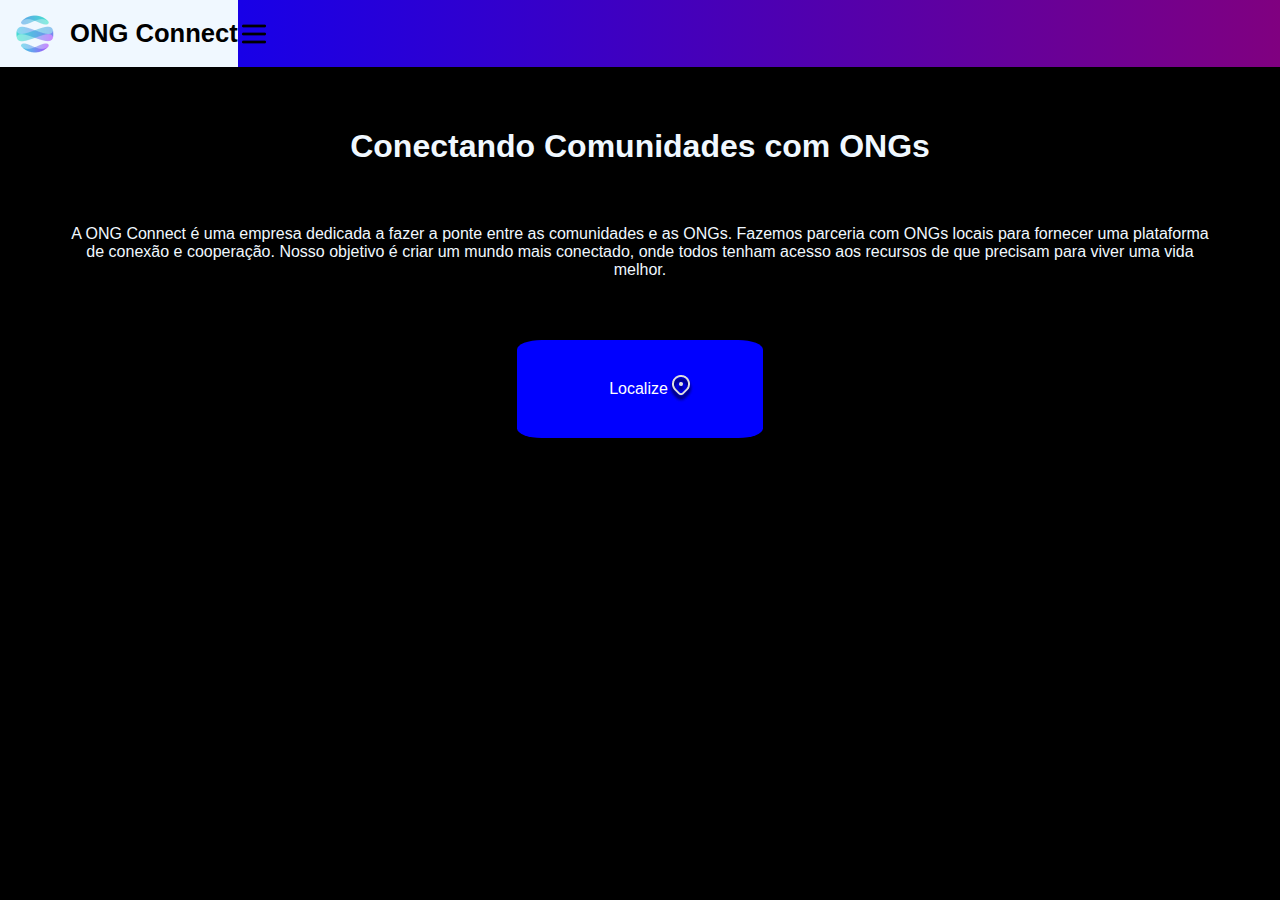
==== ONG_Connect-main/projeto1/index.html @ e8c93a02 "Add files via upload" ====
<!DOCTYPE html>
<html lang="pt-br">
<head>
    <meta charset="UTF-8">
    <meta name="viewport" content="width=device-width, initial-scale=1.0">
    <link rel="stylesheet" href="style.css">
    <title>ONG Connect</title>
</head>
<body>

    <header>

        <div class="titulo">
            <img src="imagens/logo 3.png" alt="logo">
            <h1>ONG Connect</h1>
        </div>

        <img src="imagens/Burger-Nav.png" alt="">
        
    </header>

    <main>

        <section class="inicio">

        <h1>Conectando Comunidades com ONGs</h1>
        
        <p>A ONG Connect é uma empresa dedicada a fazer a ponte entre as comunidades e as ONGs. Fazemos parceria com ONGs locais para fornecer uma plataforma de conexão e cooperação. Nosso objetivo é criar um mundo mais conectado, onde todos tenham acesso aos recursos de que precisam para viver uma vida melhor.</p>
    
        <a href="#" class="botao-localize">Localize <img src="imagens/icon.png" alt=""></a>
        
        
        </section>

    </main>
    
    <footer>

    </footer>

</body>
</html>
---- ONG_Connect-main/projeto1/style.css ----
*{
    margin: 0px;
    padding: 0px;
}

body{
    box-sizing: border-box;
    height: 100vh;
    width: 100vw;
    background-color: black;

}

header{
    display: flex;
    align-items: center;
    width: 100%;
    background: linear-gradient(to right, blue, purple);
}

header > h1 {
        color: white;
        font-family: 'Segoe UI', Tahoma, Geneva, Verdana, sans-serif, Courier, monospace;
}



.titulo{
    display: flex;
    justify-content: center;
    align-items: center;
    font-family: 'Gill Sans', 'Gill Sans MT', Calibri, 'Trebuchet MS', sans-serif;
    background-color: aliceblue;
    font-size: 80%;
}

main{
    background-color: black;
    text-align: center;
    height: 80%;
}

section.inicio{
    display: flex;
    flex-direction: column;
    height: 60%;
    justify-content: space-evenly;
    padding: 0px 5%;
    color: aliceblue;
    font-family:'Gill Sans', 'Gill Sans MT', Calibri, 'Trebuchet MS', sans-serif;
}

.botao-localize{
    background-color: blue;
    color: white;
    padding: 3% 6% 3% 8%;
    border-radius: 10%;
    text-decoration: none;
    display: flex;
    align-items: center;
    margin: 0% auto;

}
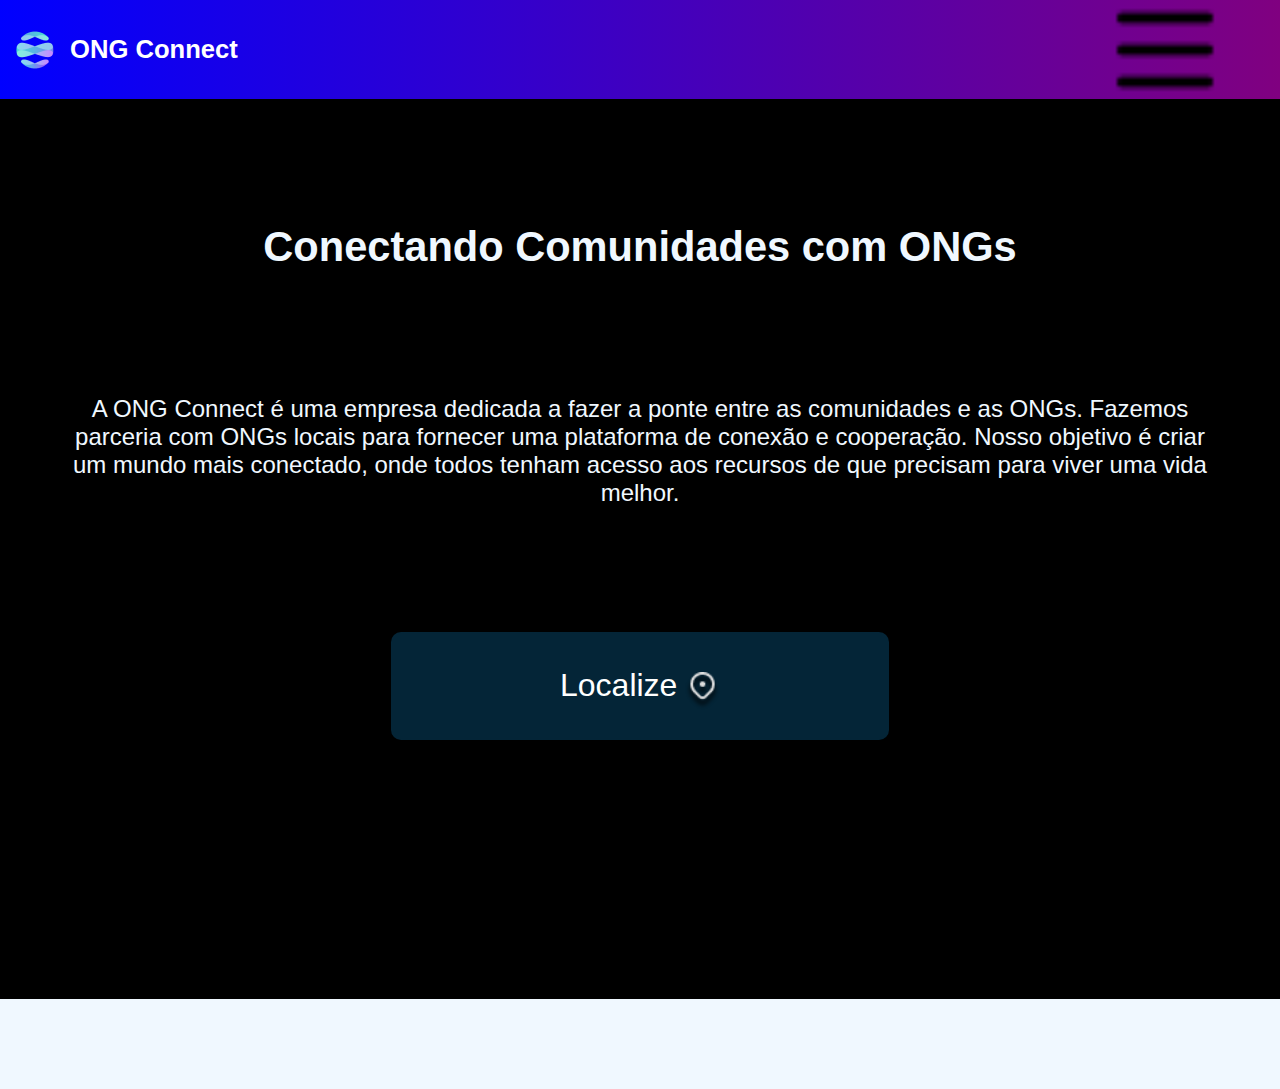
==== commit fee35501: "Add files via upload" ====
--- a/ONG_Connect-main/projeto1/index.html
+++ b/ONG_Connect-main/projeto1/index.html
@@ -23,16 +23,26 @@
 
         <section class="inicio">
 
-        <h1>Conectando Comunidades com ONGs</h1>
+            <h1>Conectando Comunidades com ONGs</h1>
+            
+            <p>A ONG Connect é uma empresa dedicada a fazer a ponte entre as comunidades e as ONGs. Fazemos parceria com ONGs locais para fornecer uma plataforma de conexão e cooperação. Nosso objetivo é criar um mundo mais conectado, onde todos tenham acesso aos recursos de que precisam para viver uma vida melhor.</p>
         
-        <p>A ONG Connect é uma empresa dedicada a fazer a ponte entre as comunidades e as ONGs. Fazemos parceria com ONGs locais para fornecer uma plataforma de conexão e cooperação. Nosso objetivo é criar um mundo mais conectado, onde todos tenham acesso aos recursos de que precisam para viver uma vida melhor.</p>
-    
-        <a href="#" class="botao-localize">Localize <img src="imagens/icon.png" alt=""></a>
-        
+            <a href="#" class="botao-localize">Localize <img src="imagens/icon.png" alt=""></a>
         
         </section>
 
+
+
+
+
+        
+        <section class="localize">
+
+        </section>
+
     </main>
+
+    
     
     <footer>
 
--- a/ONG_Connect-main/projeto1/style.css
+++ b/ONG_Connect-main/projeto1/style.css
@@ -16,6 +16,8 @@
     align-items: center;
     width: 100%;
     background: linear-gradient(to right, blue, purple);
+    justify-content: space-between;
+    height: 11%;
 }
 
 header > h1 {
@@ -23,43 +25,71 @@
         font-family: 'Segoe UI', Tahoma, Geneva, Verdana, sans-serif, Courier, monospace;
 }
 
-
+header > img{
+    width: 10%;
+    padding-right: 4%;
+}
 
 .titulo{
     display: flex;
     justify-content: center;
     align-items: center;
     font-family: 'Gill Sans', 'Gill Sans MT', Calibri, 'Trebuchet MS', sans-serif;
-    background-color: aliceblue;
+    color: white;
     font-size: 80%;
+
 }
 
 main{
+    width: 100vw;
+    height: 100vh;
+}
+
+.inicio{
     background-color: black;
     text-align: center;
-    height: 80%;
-}
-
-section.inicio{
+    height: 90%;
     display: flex;
     flex-direction: column;
-    height: 60%;
+    height: 85%;
     justify-content: space-evenly;
     padding: 0px 5%;
     color: aliceblue;
     font-family:'Gill Sans', 'Gill Sans MT', Calibri, 'Trebuchet MS', sans-serif;
 }
 
-.botao-localize{
-    background-color: blue;
-    color: white;
-    padding: 3% 6% 3% 8%;
-    border-radius: 10%;
-    text-decoration: none;
-    display: flex;
-    align-items: center;
-    margin: 0% auto;
 
+
+section h1{
+    font-size: 260%;
 }
 
+section p{
+    font-size: 150%;
+}
 
+.botao-localize{
+    background-color: #042537;
+    color: white;
+    padding: 3% 15% 3% 15%;
+    border-radius: 10px;
+    text-decoration: none;
+    display: inline-flex;
+    align-items: center;
+    justify-content: center;
+    margin: 0% auto;
+    font-size: 200%;
+    gap:5%;
+}
+
+.botao-localize img{
+        padding: 7% 0% 0% 0%;
+        width: 100%;
+        height: 100%;
+}
+
+footer{
+    height: 10%;
+    background-color: aliceblue;
+}
+
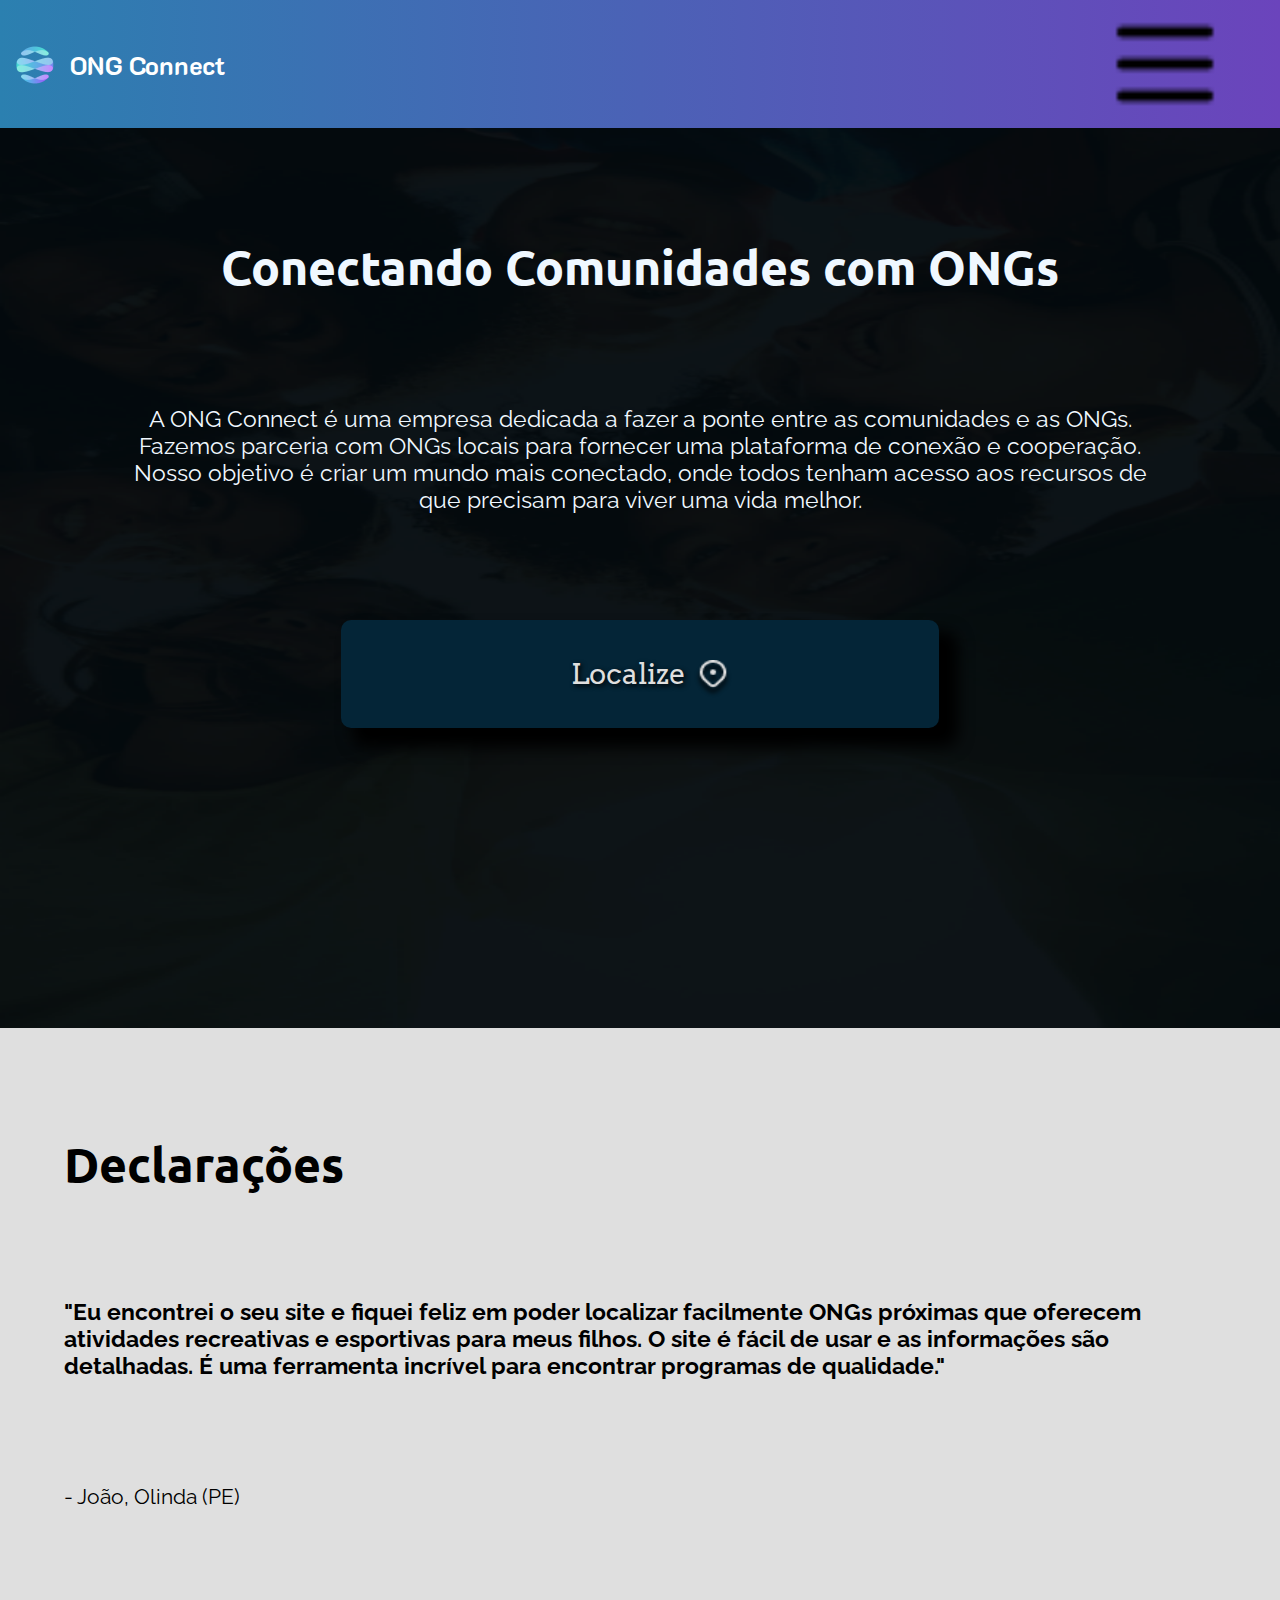
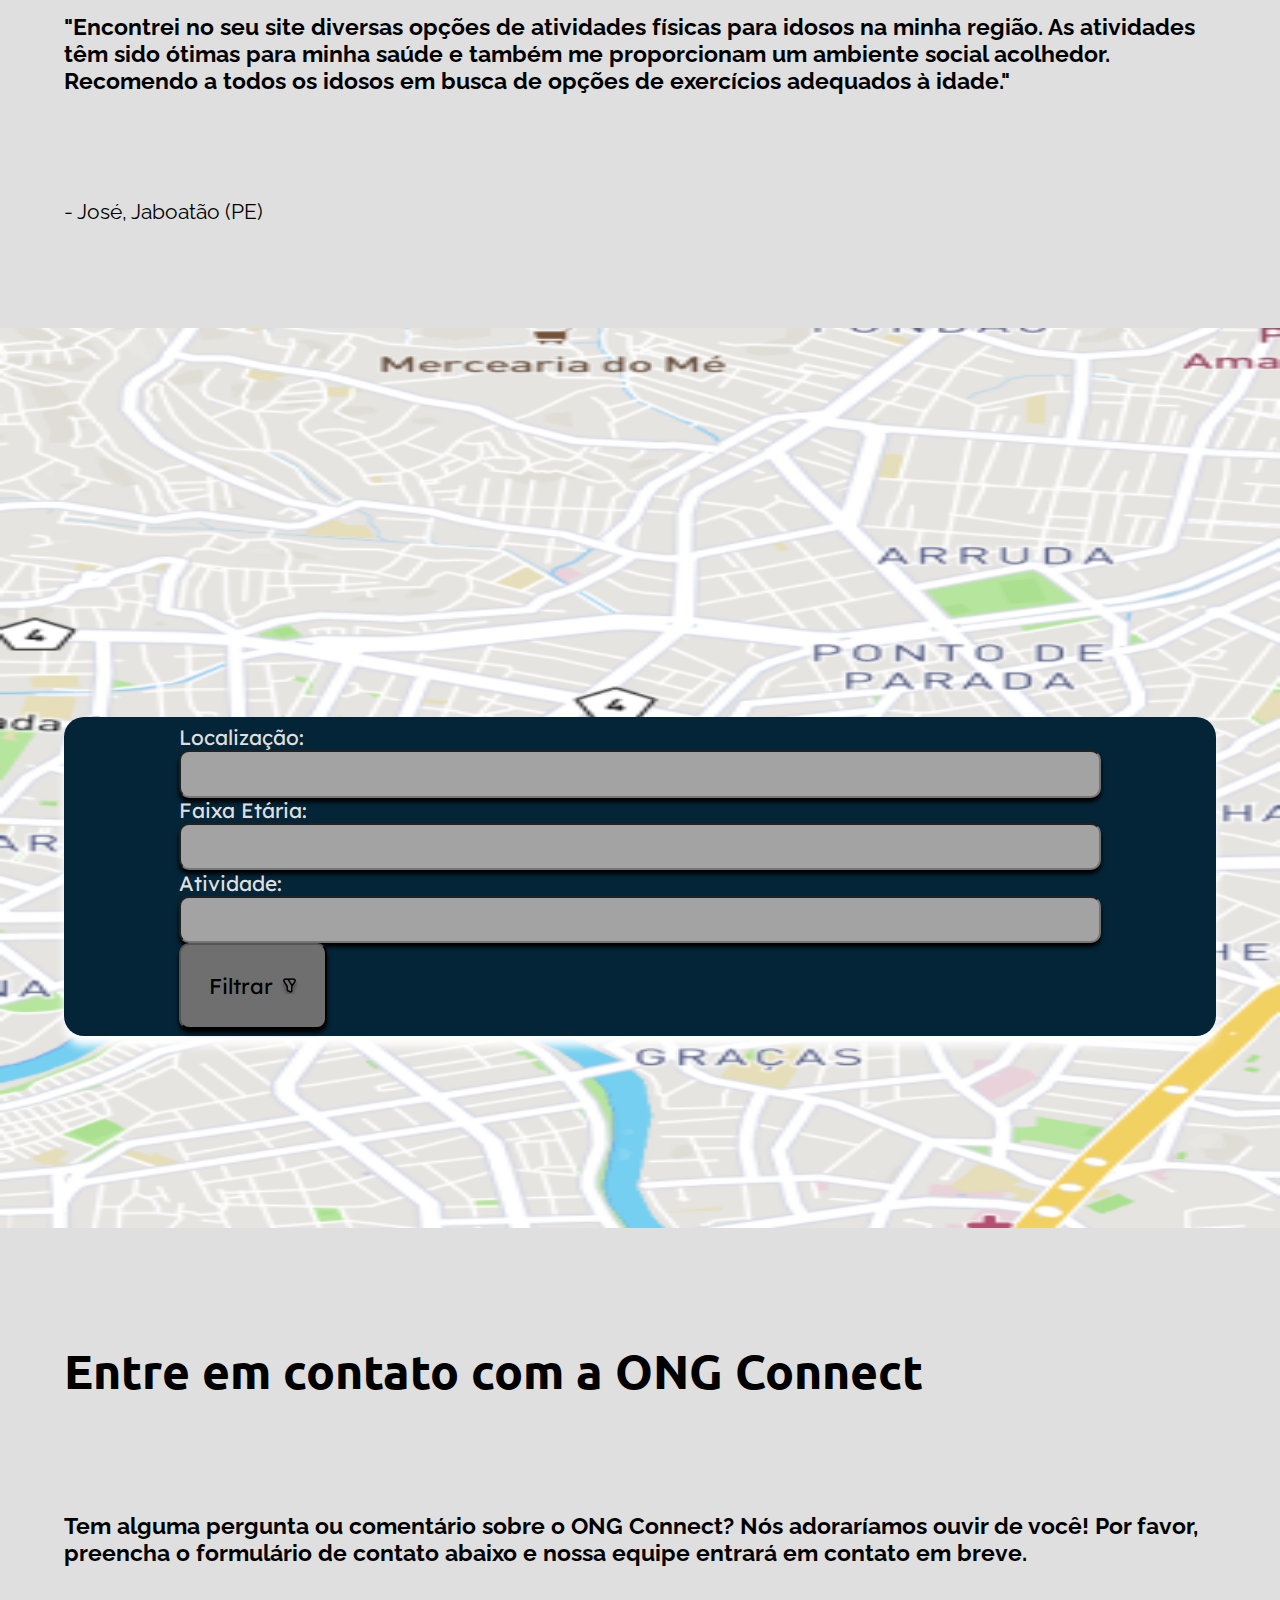
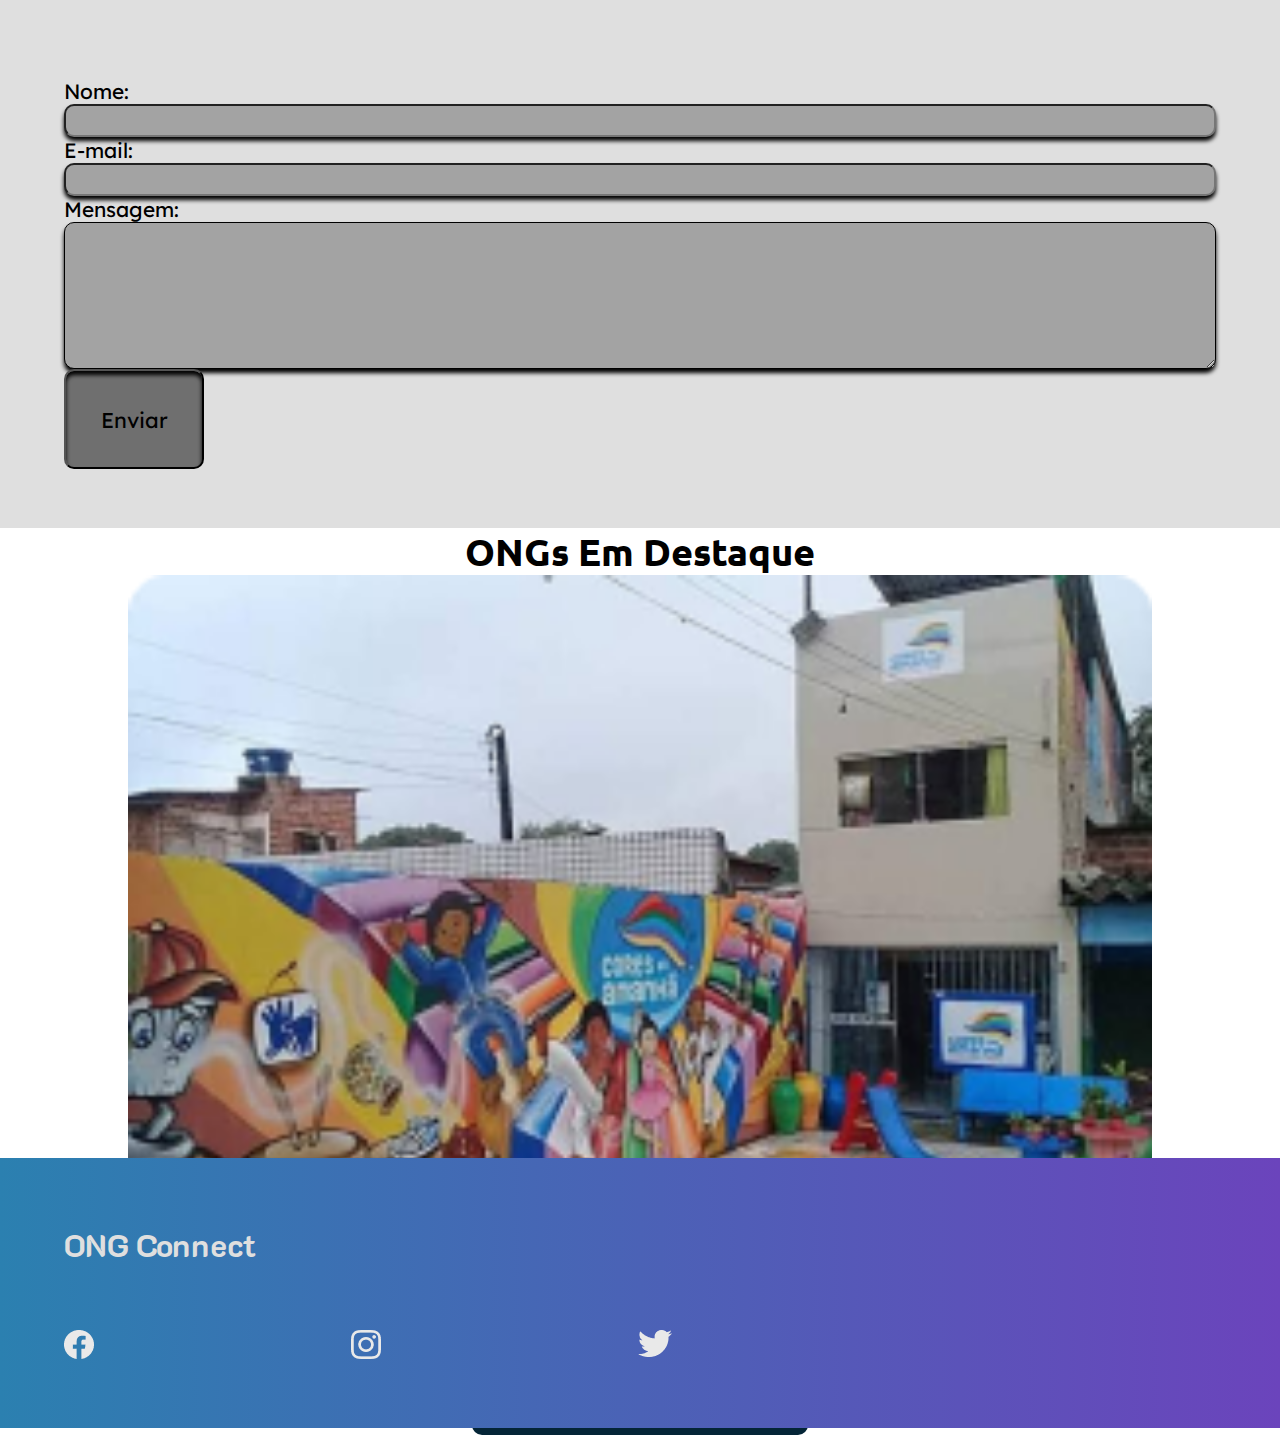
==== commit d9652577: "Add files via upload" ====
--- a/ONG_Connect-main/projeto1/index.html
+++ b/ONG_Connect-main/projeto1/index.html
@@ -11,7 +11,9 @@
     <header>
 
         <div class="titulo">
+
             <img src="imagens/logo 3.png" alt="logo">
+
             <h1>ONG Connect</h1>
         </div>
 
@@ -27,26 +29,142 @@
             
             <p>A ONG Connect é uma empresa dedicada a fazer a ponte entre as comunidades e as ONGs. Fazemos parceria com ONGs locais para fornecer uma plataforma de conexão e cooperação. Nosso objetivo é criar um mundo mais conectado, onde todos tenham acesso aos recursos de que precisam para viver uma vida melhor.</p>
         
-            <a href="#" class="botao-localize">Localize <img src="imagens/icon.png" alt=""></a>
+            <a href="#localize" class="botao-localize" >Localize <img src="imagens/icon.png" alt=""></a>
         
         </section>
+        
+        <section class="parte2">
+            
+            <h1>Declarações</h1>
+
+            <strong><p>"Eu encontrei o seu site e fiquei feliz em poder localizar facilmente ONGs próximas que oferecem atividades recreativas e esportivas para meus filhos. O site é fácil de usar e as informações são detalhadas. É uma ferramenta incrível para encontrar programas de qualidade."</p></strong>
+            <p class="nome">- João, Olinda (PE)</p>
+
+            <strong><p  class="declaracao">"Encontrei no seu site diversas opções de atividades físicas para idosos na minha região. As atividades têm sido ótimas para minha saúde e também me proporcionam um ambiente social acolhedor. Recomendo a todos os idosos em busca de opções de exercícios adequados à idade."</p></strong>
+            <p class="nome">- José, Jaboatão (PE)</p>
+            
+        </section>
+
+        <section class="parte3">
+
+            <div id="localize">
+
+                <form action="#" method="post" class="form">
+
+                    <div class="input">
+
+                      <label for="local">Localização:</label>
+                      <input type="text" id="local" />
+
+                    </div>
+
+                    <div class="input">
+
+                      <label for="faixa">Faixa Etária:</label>
+                      <input type="number" id="faixa" />
+
+                    </div>
+
+                    <div class="input">
+
+                      <label for="atv">Atividade:</label>
+                      <input type="text" id="atv" />
+
+                    </div>
+
+                    <div>
+                        <button type="submit"  class="filtrar">Filtrar <img src="imagens/Filter.png" alt="#localize"></button>
+                    </div>
+
+                  </form>
+            </div>
+
+        </section>
+
+        <section class="parte4">
+
+            
+            <div class="contato">
+                <h1>Entre em contato com a ONG Connect</h1>
+                <strong>
+                    <p>Tem alguma pergunta ou
+                    comentário sobre o ONG Connect? Nós adoraríamos ouvir de você!
+                    Por favor, preencha o formulário de contato abaixo e nossa equipe entrará em contato em breve.</p>
+                </strong>
+            </div>
 
 
 
+                <form action="#" method="post" class="form2">
+
+                    
+                      <div class="input">
+                          <label for="local">Nome:</label>
+                          <input type="text" id="local" />
+                      </div>
+
+                      <div class="input">
+                          <label for="email">E-mail:</label>
+                          <input type="email" id="email" />
+                      </div>
+
+                      <div class="txt">
+                          <label for="msg">Mensagem:</label>
+
+                          <textarea name="" id="" cols="0" rows="5"></textarea>
+                      </div>
+
+                    <div>
+                        <button type="submit"  class="enviar">Enviar</button>
+                    </div>
+
+                </form>
 
 
-        
-        <section class="localize">
+
+            <div>
+
+
+
+            </div>
+            
+        </section>
+
+        <section class="parte5">
+
+            <h1>ONGs Em Destaque</h1>
+
+            <div class="foto-destaque">
+            <img src="imagens/ong2 1.png" alt="">
+            </div>
+
+            <a href="#">Mais informações</a>
 
         </section>
 
     </main>
 
-    
-    
     <footer>
 
+        <h1>ONG Connect</h1>
+
+        <div class="redes-sociais">
+
+            <a href="facebook.com">
+                <img src="imagens/path14.png" alt="facebook">
+            </a>
+            <a href="instagram.com">
+                <img src="imagens/Vector.png" alt="instagram">
+            </a>
+            <a href="twitter.com">
+                <img src="imagens/Vector (1).png" alt="twitter">
+            </a>
+
+        </div>
+
     </footer>
+    
+
 
 </body>
 </html>--- a/ONG_Connect-main/projeto1/style.css
+++ b/ONG_Connect-main/projeto1/style.css
@@ -1,13 +1,28 @@
+
+@import url('https://fonts.googleapis.com/css2?family=Arvo&family=K2D&family=Lexend&family=Raleway&family=Ubuntu&display=swap');
+
+/* 
+font-family: 'Arvo', serif;
+font-family: 'K2D', sans-serif;
+font-family: 'Lexend', sans-serif;
+font-family: 'Raleway', sans-serif;
+font-family: 'Ubuntu', sans-serif;
+*/
+
+
 *{
     margin: 0px;
     padding: 0px;
-}
-
-body{
     box-sizing: border-box;
-    height: 100vh;
-    width: 100vw;
-    background-color: black;
+}
+
+html{
+    scroll-behavior: smooth;
+}
+
+body {
+    display: flex;
+    flex-direction: column;
 
 }
 
@@ -15,81 +30,296 @@
     display: flex;
     align-items: center;
     width: 100%;
-    background: linear-gradient(to right, blue, purple);
+    background: linear-gradient(to right, #2B80B0, #6B44BC);
     justify-content: space-between;
     height: 11%;
-}
-
-header > h1 {
-        color: white;
-        font-family: 'Segoe UI', Tahoma, Geneva, Verdana, sans-serif, Courier, monospace;
-}
-
-header > img{
-    width: 10%;
-    padding-right: 4%;
+    font-family: 'K2D', sans-serif;
 }
 
 .titulo{
     display: flex;
     justify-content: center;
     align-items: center;
-    font-family: 'Gill Sans', 'Gill Sans MT', Calibri, 'Trebuchet MS', sans-serif;
+    font-family: 'K2D', sans-serif;
     color: white;
     font-size: 80%;
-
-}
+}
+
+header > img{
+    width: 14%;
+    padding-right: 4%;
+}
+
+
 
 main{
     width: 100vw;
-    height: 100vh;
+
 }
 
 .inicio{
-    background-color: black;
+    justify-content: space-evenly;
     text-align: center;
-    height: 90%;
-    display: flex;
-    flex-direction: column;
-    height: 85%;
-    justify-content: space-evenly;
+    display: flex;
+    flex-direction: column;
     padding: 0px 5%;
     color: aliceblue;
-    font-family:'Gill Sans', 'Gill Sans MT', Calibri, 'Trebuchet MS', sans-serif;
+    font-family: 'Raleway', sans-serif;
+    padding-bottom: 15%;
+    background: url(imagens/comunidade\ 1.png) no-repeat;
+    background-size: 100% 100%; 
+    height: 100vh;
 }
 
 
 
 section h1{
-    font-size: 260%;
+    font-size: 300%;
+    padding: 0% 5%;
+    font-family: 'Ubuntu', sans-serif;
 }
 
 section p{
-    font-size: 150%;
+    font-size: 145%;
+    padding: 0% 5%;
+    font-family: 'Raleway', sans-serif;
 }
 
 .botao-localize{
     background-color: #042537;
-    color: white;
-    padding: 3% 15% 3% 15%;
+    font-family: 'Arvo', serif;
+    color: #DFDFDF;
+    padding: 3% 18% 3% 20%;
     border-radius: 10px;
     text-decoration: none;
+    text-shadow: 2px 2px 5px black;
     display: inline-flex;
     align-items: center;
     justify-content: center;
     margin: 0% auto;
-    font-size: 200%;
+    font-size: 180%;
     gap:5%;
+    box-shadow: 15px 15px 15px 4px black;
 }
 
 .botao-localize img{
         padding: 7% 0% 0% 0%;
-        width: 100%;
-        height: 100%;
-}
+        width: 130%;
+        height: 130%;
+        text-shadow: 0px 4px 4px
+}
+
+
+.parte2{
+    background-color: #DFDFDF;
+    height: 100%;
+    display: flex;
+    flex-direction: column;
+    justify-content: space-evenly;
+    height: 100vh;
+}
+
+.nome{
+    font-size: 130%
+}
+
+.parte3{
+    background: url(imagens/Mapsicle\ Map.png);
+    background-size: 100% 100%;
+    color: white;
+    display: flex;
+    flex-direction: column;
+    align-items: center;
+    justify-content: flex-end;
+    padding-bottom: 15%;
+    height: 100vh;
+}
+
+#localize{
+    background: #042537;
+    box-shadow: 0px 10px 10px 0px;
+    width: 90%;
+    height: 45%;
+    border-radius: 20px;
+}
+
+.form{
+    display: flex;
+    flex-direction: column;
+    justify-content: space-around;
+    width: 100%;
+    padding: 0% 10% 0% 10%;
+    height: 100%;
+}
+
+.form label{
+    color: #DFDFDF;
+    font-size: 130%;
+    font-family: 'Lexend',sans-serif;
+} 
+
+.form input{
+    border-radius: 5px;
+    height: 80%;
+    border-radius: 10px;
+    background: #A3A3A3;
+    box-shadow: 0px 4px 4px 0px;
+    width: 100%;
+    font-size: 25px;
+}
+
+.form input:focus{
+    border: 3px solid black;
+}
+
+.filtrar{
+    color: #000;
+    padding: 3%;
+    font-size: 135%;
+    display: flex;
+    align-items: center;
+    gap: 8px;
+    border-radius: 10px;
+    background: #6F6F6F;
+    box-shadow: 0px 4px 4px 0px black;
+    font-family: 'Lexend',sans-serif;
+}
+
+.parte4{
+    background-color: #DFDFDF;
+    height: 100%;
+    display: flex;
+    flex-direction: column;
+    justify-content: space-between;
+    height: 100vh;
+}
+
+.contato{
+    display: flex;
+    flex-direction: column;
+    justify-content: space-evenly;
+    height: 50%;
+
+}
+
+.form2{
+    height: 50%;
+    display: flex;
+    flex-direction: column;
+    justify-content: space-between;
+    padding: 0% 5% 5% 5%;
+}
+
+.form2 label{
+    color: #000;
+    font-size: 130%;
+    font-family: 'Lexend',sans-serif;
+} 
+
+.form2 .input,.txt{
+    display: flex;
+    flex-direction: column;
+}
+
+.form2 input{
+    border-radius: 5px;
+    height: 80%;
+    border-radius: 10px;
+    background: #A3A3A3;
+    box-shadow: 0px 4px 4px 0px;
+    width: 100%;
+    font-size: 25px;
+}
+
+.form2 input:focus{
+    border: 3px solid black;
+}
+
+.form2 textarea{
+    border-radius: 5px;
+    border-radius: 10px;
+    background: #A3A3A3;
+    box-shadow: 0px 4px 4px 0px;
+    height: 100%;
+    font-size: 25px;
+    border: 1.5px solid black;
+}
+
+.form2 textarea:focus{
+    border: 3px solid black;
+}
+
+.enviar{
+    color: #000;
+    padding: 3%;
+    font-size: 135%;
+    display: flex;
+    align-items: center;
+    gap: 8px;
+    border-radius: 10px;
+    background: #6F6F6F;
+    box-shadow: 0px 4px 4px 0px black inset;
+    font-family: 'Lexend',sans-serif;
+}
+
+.parte5{
+    height: 70vh;
+    display: flex;
+    flex-direction: column;
+    justify-content: space-evenly;
+    text-align: center;
+
+
+}
+
+.parte5 h1{
+    width: 100%;
+    font-size: 237%;
+}
+
+.parte5 a{
+    background-color: #042537;
+    margin: 0% auto;
+    padding: 5%;
+    font-size: 150%;
+    text-decoration: none;
+    color: #DFDFDF;
+    border-radius: 10px;
+    font-family: 'Lexend';
+}
+
+.parte5 img{
+    width: 100%;
+    height: 100%;
+    
+}
+
+.foto-destaque{
+   margin: 0% auto;
+    width: 80%;
+}
+
+
 
 footer{
-    height: 10%;
-    background-color: aliceblue;
-}
-
+    width: 100%;
+    height: 30vh;
+    background: linear-gradient(to right, #2B80B0, #6B44BC);
+    display: flex;
+    flex-direction: column;
+    justify-content: space-evenly;
+    padding-left: 5%;
+}
+
+footer h1{
+    font-family: 'K2D', sans-serif;
+    color: #DFDFDF;
+}
+
+.redes-sociais{
+    width: 50%;
+    display: flex;
+    justify-content: space-between;
+
+}
+
